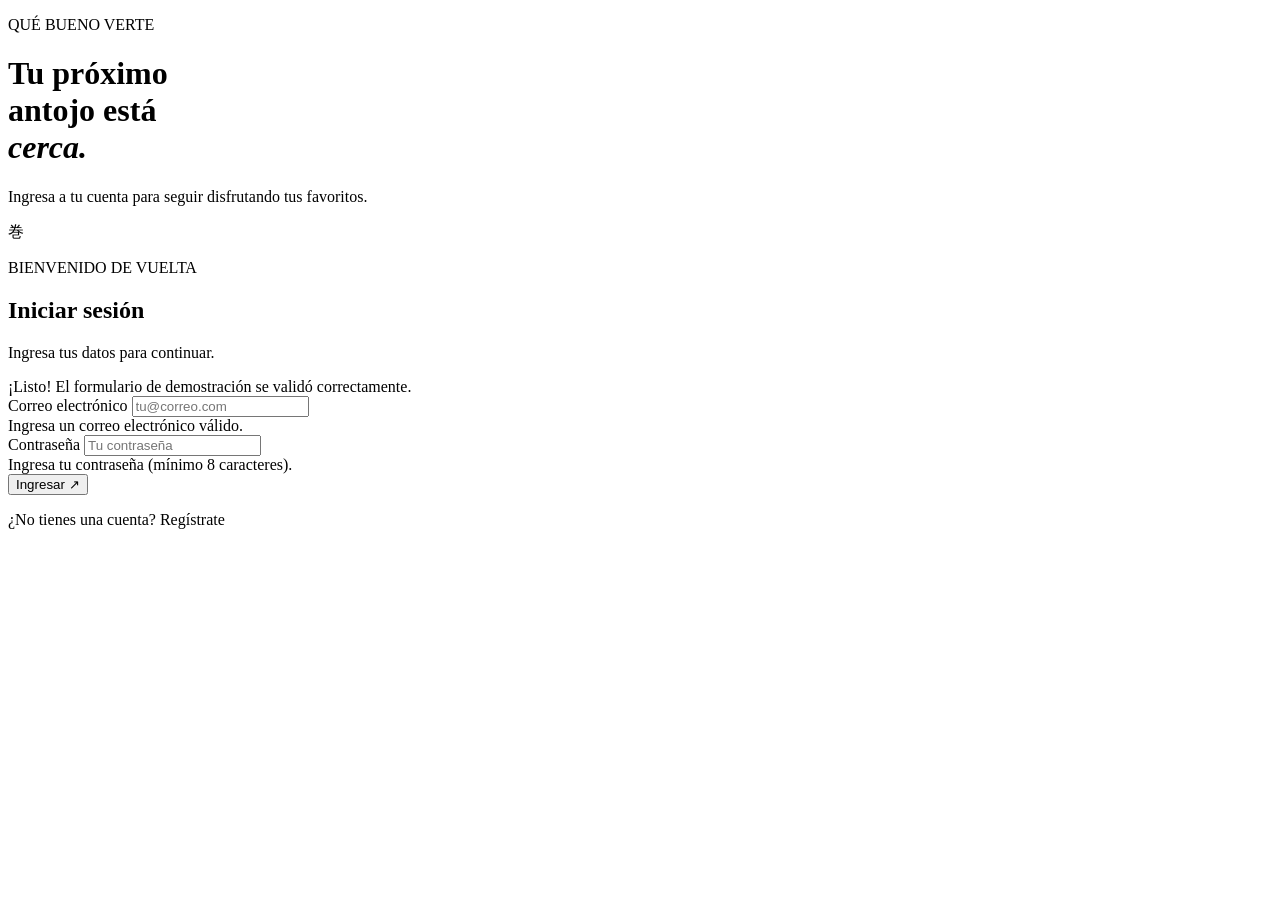
==== src/main/resources/templates/login.html @ aef2fb9b "Agregar frontend de Maki Delight" ====
<!DOCTYPE html>
<html lang="es" xmlns:th="http://www.thymeleaf.org">
<head th:replace="~{fragments/head :: head('Ingresar')}"></head>
<body class="auth-page">
<nav th:replace="~{fragments/navbar :: navbar}"></nav>
<main class="container auth-container">
	<div class="auth-card">
		<div class="auth-side auth-side-login">
			<p class="eyebrow">QUÉ BUENO VERTE</p>
			<h1>Tu próximo<br>antojo está<br><em>cerca.</em></h1>
			<p>Ingresa a tu cuenta para seguir disfrutando tus favoritos.</p>
			<span class="auth-side-mark" aria-hidden="true">巻</span>
		</div>
		<div class="auth-form-panel">
			<p class="eyebrow eyebrow-dark"><span class="eyebrow-line"></span> BIENVENIDO DE VUELTA</p>
			<h2>Iniciar sesión</h2>
			<p class="auth-intro">Ingresa tus datos para continuar.</p>
			<div class="alert alert-success d-none" role="status" data-form-success>¡Listo! El formulario de demostración se validó correctamente.</div>
			<form class="needs-validation demo-form" novalidate data-form="login">
				<div class="mb-3">
					<label class="form-label" for="loginEmail">Correo electrónico</label>
					<input class="form-control" id="loginEmail" name="email" type="email" placeholder="tu@correo.com" autocomplete="email" required>
					<div class="invalid-feedback">Ingresa un correo electrónico válido.</div>
				</div>
				<div class="mb-4">
					<label class="form-label" for="loginPassword">Contraseña</label>
					<input class="form-control" id="loginPassword" name="password" type="password" placeholder="Tu contraseña" autocomplete="current-password" required minlength="8">
					<div class="invalid-feedback">Ingresa tu contraseña (mínimo 8 caracteres).</div>
				</div>
				<button class="btn btn-deep btn-lg w-100" type="submit">Ingresar <span aria-hidden="true">↗</span></button>
			</form>
			<p class="auth-switch">¿No tienes una cuenta? <a th:href="@{/registro}">Regístrate</a></p>
		</div>
	</div>
</main>
<footer th:replace="~{fragments/footer :: footer}"></footer>
<div th:replace="~{fragments/toast :: toast}"></div>
<div th:replace="~{fragments/scripts :: scripts}"></div>
</body>
</html>
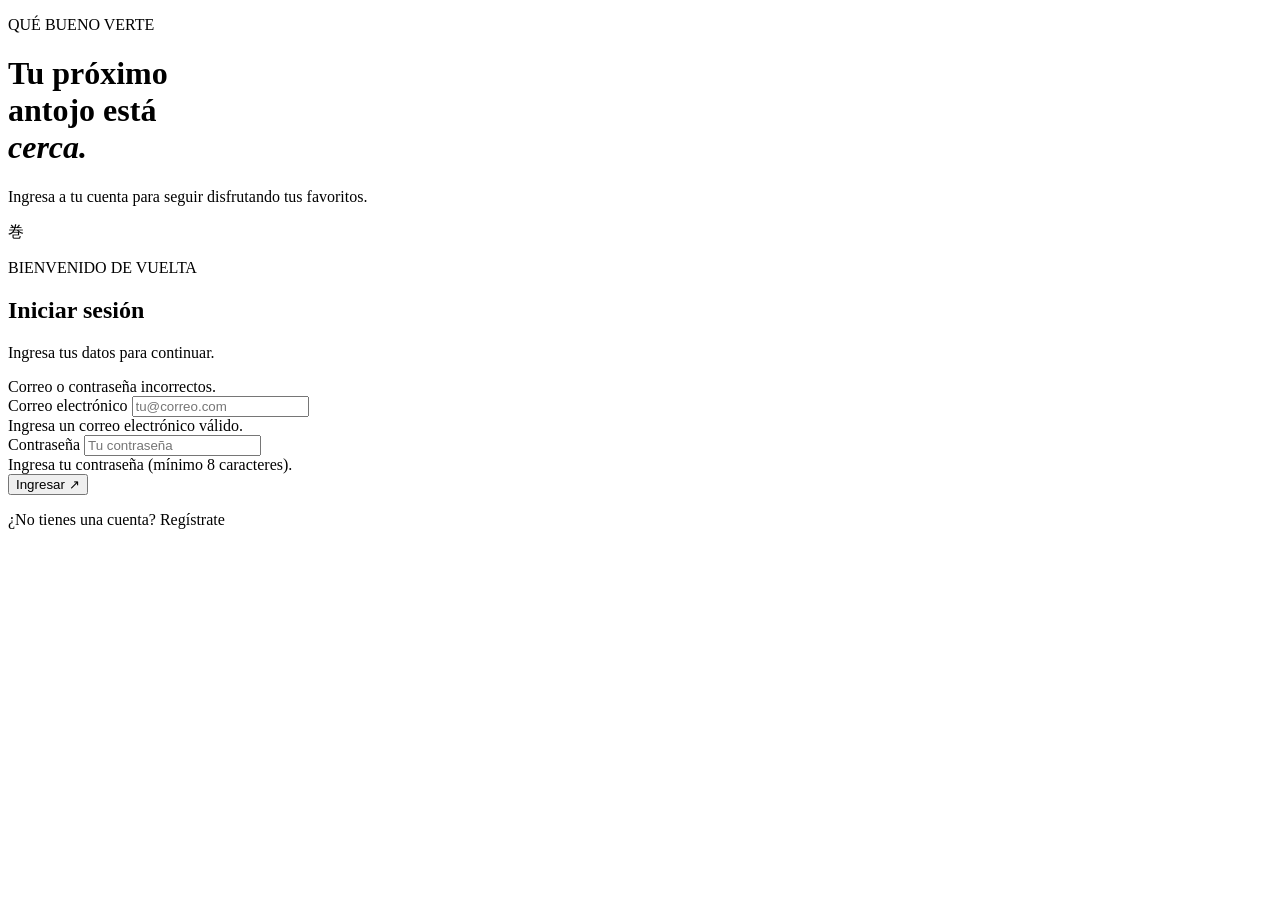
==== commit 3f78c7cf: "Actualizar aplicación Maki Delight Co-authored-by: Copilot <223556219+Copilot@users.noreply.github.c" ====
--- a/src/main/resources/templates/login.html
+++ b/src/main/resources/templates/login.html
@@ -15,11 +15,12 @@
 			<p class="eyebrow eyebrow-dark"><span class="eyebrow-line"></span> BIENVENIDO DE VUELTA</p>
 			<h2>Iniciar sesión</h2>
 			<p class="auth-intro">Ingresa tus datos para continuar.</p>
-			<div class="alert alert-success d-none" role="status" data-form-success>¡Listo! El formulario de demostración se validó correctamente.</div>
-			<form class="needs-validation demo-form" novalidate data-form="login">
+			<div class="alert alert-danger" role="alert" th:if="${param.error}">Correo o contraseña incorrectos.</div>
+			<div class="alert alert-success" role="status" th:if="${registrationSuccess}" th:text="${registrationSuccess}"></div>
+			<form class="needs-validation demo-form" th:action="@{/login}" method="post" novalidate data-form="login">
 				<div class="mb-3">
 					<label class="form-label" for="loginEmail">Correo electrónico</label>
-					<input class="form-control" id="loginEmail" name="email" type="email" placeholder="tu@correo.com" autocomplete="email" required>
+					<input class="form-control" id="loginEmail" name="username" type="email" placeholder="tu@correo.com" autocomplete="email" required>
 					<div class="invalid-feedback">Ingresa un correo electrónico válido.</div>
 				</div>
 				<div class="mb-4">
